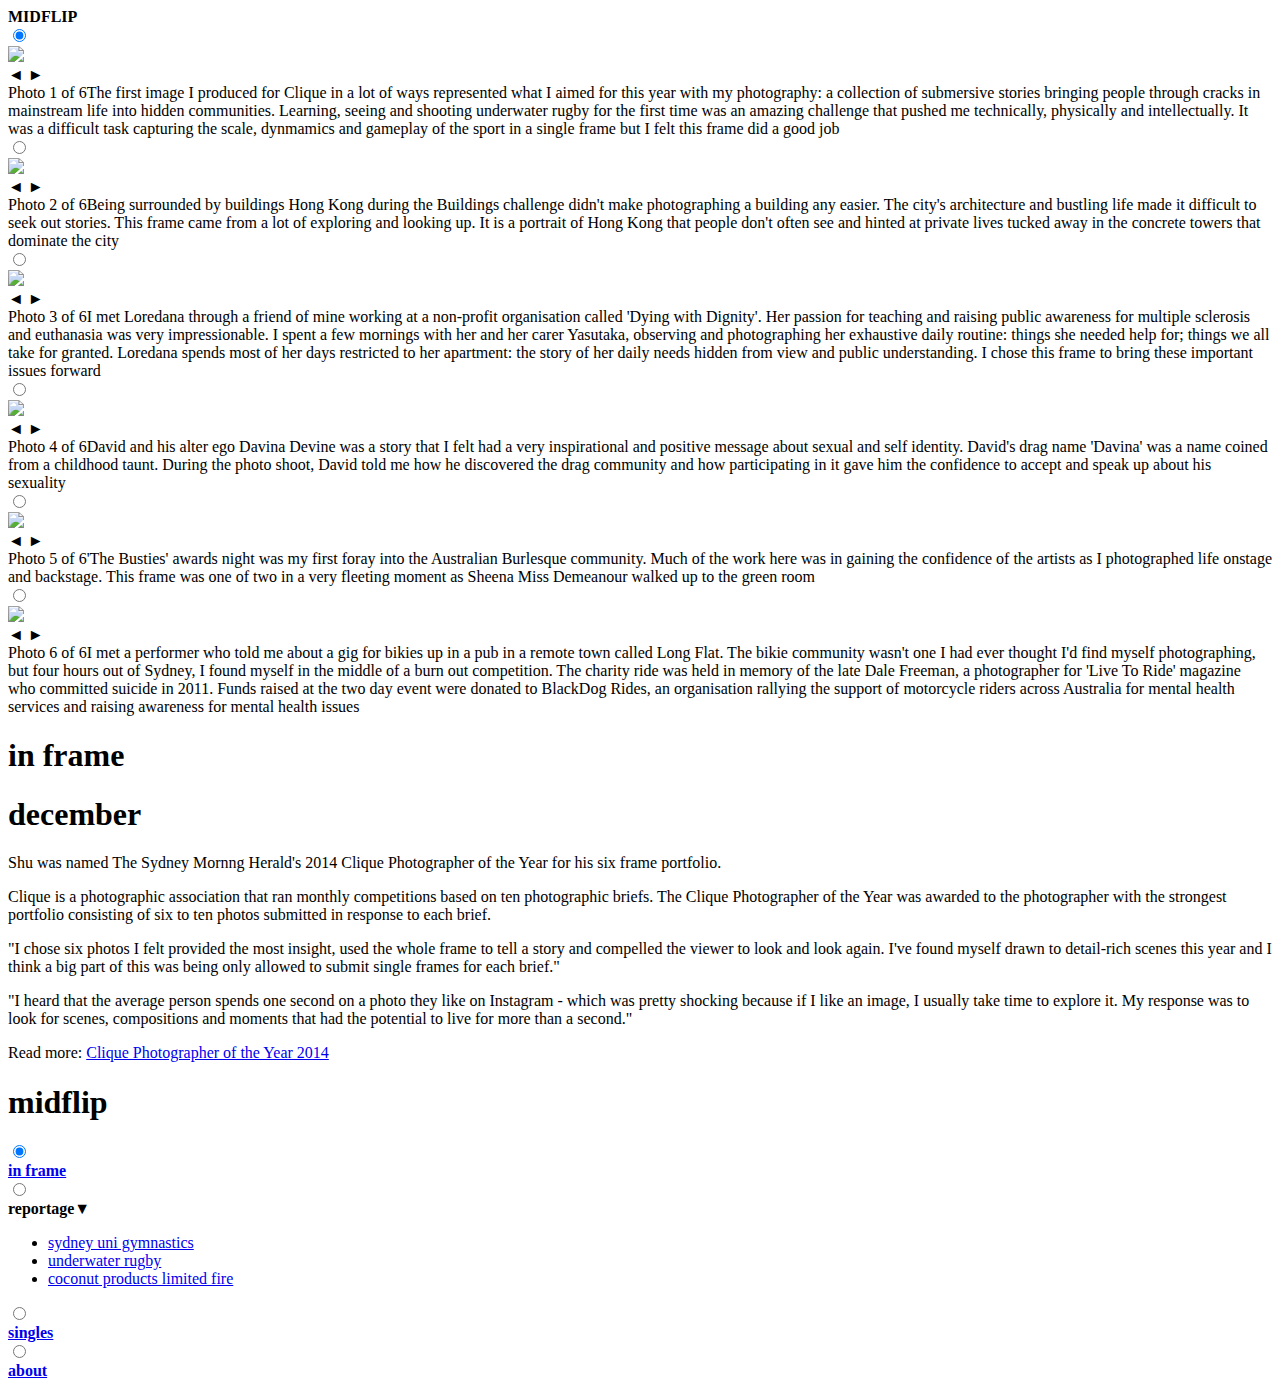
==== index.html @ ab4928be "Updated captions December" ====
<!DOCTYPE html>
<html lang="en">
  <head>
    <meta charset="utf-8">
    <meta http-equiv="X-UA-Compatible" content="IE=edge">
    <meta name="viewport" content="width=device-width, initial-scale=1">
    <meta name="description" content="A photographic portfolio of stories shot and curated by Shu Yeung">
    <meta name="keywords" content="photography, photojournalism, reportage, Shu, Shuaib, Yeung, clique, SMH, isshu, Sydney, Australia">
    <meta name="author" content="Shu Yeung">
    <title>midflip photography</title>

    <link href="css/bootstrap.min.css" rel="stylesheet">
    <link href="css/styles.min.css" rel="stylesheet">
    <link rel="shortcut icon" href="assets/ico/favicon.ico" type="image/x-icon">
    <link rel="icon" href="assets/ico/favicon.ico" type="image/x-icon">
    
    <!-- HTML5 shim and Respond.js IE8 support of HTML5 elements and media queries -->
    <!--[if lt IE 9]>
      <script src="https://oss.maxcdn.com/libs/html5shiv/3.7.0/html5shiv.js"></script>
      <script src="https://oss.maxcdn.com/libs/respond.js/1.4.2/respond.min.js"></script>
    <![endif]-->    
    <script>
      (function(i,s,o,g,r,a,m){i['GoogleAnalyticsObject']=r;i[r]=i[r]||function(){
      (i[r].q=i[r].q||[]).push(arguments)},i[r].l=1*new Date();a=s.createElement(o),
      m=s.getElementsByTagName(o)[0];a.async=1;a.src=g;m.parentNode.insertBefore(a,m)
      })(window,document,'script','//www.google-analytics.com/analytics.js','ga');

      ga('create', 'UA-39920175-2', 'midflip.com');
      ga('send', 'pageview');

    </script>
  </head>
  <body>

    <div class="header vignette-container row">
      <!--logo-->
      <div class="logo col-xs-1 col-sm-1 col-md-1 col-md-offset-1 col-lg-1 col-lg-offset-1">
        <span><strong>MIDFLIP</strong></span>
      </div>
      <!--img-1-->
      <input type="radio" name="radio-btn" id="img-1" checked />
      <div class="vignette background-black col-md-12 col-lg-12">
        <div class="slide col-xs-12 col-sm-12 col-md-10 col-md-offset-1 col-lg-10 col-lg-offset-1">
          <div class="photo background-white">
            <img class="img-responsive width-100 margin-0-auto" src="assets/inframe/inframedec-1.jpg"/>
          </div>
          <div class="nav">
            <label for="img-6" class="prev">&#9668;</label>
            <label for="img-2" class="next">&#9658;</label>
          </div>       
        </div>
        <div class="caption col-xs-12 col-sm-12 col-md-12 col-lg-12">
          <div class="caption-text col-xs-12 col-sm-12 col-md-10 col-md-offset-1 col-lg-10 col-lg-offset-1">
            <span><span class="photonum">Photo 1 of 6</span>The first image I produced for Clique in a lot of ways represented what I aimed for this year with my photography: a collection of submersive stories bringing people through cracks in mainstream life into hidden communities. Learning, seeing and shooting underwater rugby for the first time was an amazing challenge that pushed me technically, physically and intellectually. It was a difficult task capturing the scale, dynmamics and gameplay of the sport in a single frame but I felt this frame did a good job</span>
          </div>
        </div>
      </div>
      <!--img-2-->
      <input type="radio" name="radio-btn" id="img-2" />
      <div class="vignette background-black col-md-12 col-lg-12">
        <div class="slide col-xs-12 col-sm-12 col-md-10 col-md-offset-1 col-lg-10 col-lg-offset-1">
          <div class="photo background-white">
            <img class="img-responsive width-100 margin-0-auto" src="assets/inframe/inframedec-2.jpg"/>
          </div>
          <div class="nav">
            <label for="img-1" class="prev">&#9668;</label>
            <label for="img-3" class="next">&#9658;</label>
          </div>        
        </div>
        <div class="caption col-xs-12 col-sm-12 col-md-12 col-lg-12">
          <div class="caption-text col-xs-12 col-sm-12 col-md-10 col-md-offset-1 col-lg-10 col-lg-offset-1">
            <span><span class="photonum">Photo 2 of 6</span>Being surrounded by buildings Hong Kong during the Buildings challenge didn't make photographing a building any easier. The city's architecture and bustling life made it difficult to seek out stories. This frame came from a lot of exploring and looking up. It is a portrait of Hong Kong that people don't often see and hinted at private lives tucked away in the concrete towers that dominate the city</span>
          </div>
        </div>
      </div>
      <!--img-3-->
      <input type="radio" name="radio-btn" id="img-3" />
      <div class="vignette background-black col-md-12 col-lg-12">
        <div class="slide col-xs-12 col-sm-12 col-md-10 col-md-offset-1 col-lg-10 col-lg-offset-1">
          <div class="photo background-white">
            <img class="img-responsive width-100 margin-0-auto" src="assets/inframe/inframedec-3.jpg"/>
          </div>
          <div class="nav">
            <label for="img-2" class="prev">&#9668;</label>
            <label for="img-4" class="next">&#9658;</label>
          </div>        
        </div>
        <div class="caption col-xs-12 col-sm-12 col-md-12 col-lg-12">
          <div class="caption-text col-xs-12 col-sm-12 col-md-10 col-md-offset-1 col-lg-10 col-lg-offset-1">
            <span><span class="photonum">Photo 3 of 6</span>I met Loredana through a friend of mine working at a non-profit organisation called 'Dying with Dignity'. Her passion for teaching and raising public awareness for multiple sclerosis and euthanasia was  very impressionable. I spent a few mornings with her and her carer Yasutaka, observing and photographing her exhaustive daily routine: things she needed help for; things we all take for granted. Loredana spends most of her days restricted to her apartment: the story of her daily needs hidden from view and public understanding. I chose this frame to bring these important issues forward</span>
          </div>
        </div>
      </div>
      <!--img-4-->
      <input type="radio" name="radio-btn" id="img-4" />
      <div class="vignette background-black col-md-12 col-lg-12">
        <div class="slide col-xs-12 col-sm-12 col-md-10 col-md-offset-1 col-lg-10 col-lg-offset-1">
          <div class="photo background-white">
            <img class="img-responsive width-100 margin-0-auto" src="assets/inframe/inframedec-4.jpg"/>
          </div>
          <div class="nav">
            <label for="img-3" class="prev">&#9668;</label>
                <label for="img-5" class="next">&#9658;</label>
          </div>        
        </div>
        <div class="caption col-xs-12 col-sm-12 col-md-12 col-lg-12">
          <div class="caption-text col-xs-12 col-sm-12 col-md-10 col-md-offset-1 col-lg-10 col-lg-offset-1">
            <span><span class="photonum">Photo 4 of 6</span>David and his alter ego Davina Devine was a story that I felt had a very inspirational and positive message about sexual and self identity. David's drag name 'Davina' was a name coined from a childhood taunt. During the photo shoot, David told me how he discovered the drag community and how participating in it gave him the confidence to accept and speak up about his sexuality</span>
          </div>
        </div>
      </div>   
      <!--img-5-->
      <input type="radio" name="radio-btn" id="img-5" />
      <div class="vignette background-black col-md-12 col-lg-12">
        <div class="slide col-xs-12 col-sm-12 col-md-10 col-md-offset-1 col-lg-10 col-lg-offset-1">
          <div class="photo background-white">
            <img class="img-responsive width-100 margin-0-auto" src="assets/inframe/inframedec-5.jpg"/>
          </div>
          <div class="nav">
            <label for="img-4" class="prev">&#9668;</label>
                <label for="img-6" class="next">&#9658;</label>
          </div>        
        </div>
        <div class="caption col-xs-12 col-sm-12 col-md-12 col-lg-12">
          <div class="caption-text col-xs-12 col-sm-12 col-md-10 col-md-offset-1 col-lg-10 col-lg-offset-1">
            <span><span class="photonum">Photo 5 of 6</span>'The Busties' awards night was my first foray into the Australian Burlesque community. Much of the work here was in gaining the confidence of the artists as I photographed life onstage and backstage. This frame was one of two in a very fleeting moment as Sheena Miss Demeanour walked up to the green room</span>
          </div>
        </div>
      </div>
      <!--img-6-->
      <input type="radio" name="radio-btn" id="img-6" />
      <div class="vignette background-black col-md-12 col-lg-12">
        <div class="slide col-xs-12 col-sm-12 col-md-10 col-md-offset-1 col-lg-10 col-lg-offset-1">
          <div class="photo background-white">
            <img class="img-responsive width-100 margin-0-auto" src="assets/inframe/inframedec-6.jpg"/>
          </div>
          <div class="nav">
            <label for="img-5" class="prev">&#9668;</label>
                <label for="img-1" class="next">&#9658;</label>
          </div>        
        </div>
        <div class="caption col-xs-12 col-sm-12 col-md-12 col-lg-12">
          <div class="caption-text col-xs-12 col-sm-12 col-md-10 col-md-offset-1 col-lg-10 col-lg-offset-1">
            <span><span class="photonum">Photo 6 of 6</span>I met a performer who told me about a gig for bikies up in a pub in a remote town called Long Flat. The bikie community wasn't one I had ever thought I'd find myself photographing, but four hours out of Sydney, I found myself in the middle of a burn out competition. The charity ride was held in memory of the late Dale Freeman, a photographer for 'Live To Ride' magazine who committed suicide in 2011. Funds raised at the two day event were donated to BlackDog Rides, an organisation rallying the support of motorcycle riders across Australia for mental health services and raising awareness for mental health issues</span>
          </div>
        </div>
      </div>   
    </div>
    <!--body-->
    <div class="middlebit row">
      <div class="middlebit-inside col-xs-12 col-sm-12 col-md-10 col-lg-10 col-md-offset-1">
        <h1 class="inframe-h1"><strong>in frame</strong></h1>
        <h1 class="padding-left-2px"><strong>december</strong></h1>
        <p class="padding-left-2px">Shu was named The Sydney Mornng Herald's 2014 Clique Photographer of the Year for his six frame portfolio.</p>
        <p>Clique is a photographic association that ran monthly competitions based on ten photographic briefs. The Clique Photographer of the Year was awarded to the photographer with the strongest portfolio consisting of six to ten photos submitted in response to each brief.</p>
        <p>"I chose six photos I felt provided the most insight, used the whole frame to tell a story and compelled the viewer to look and look again. I've found myself drawn to detail-rich scenes this year and I think a big part of this was being only allowed to submit single frames for each brief."</p>
        <p>"I heard that the average person spends one second on a photo they like on Instagram - which was pretty shocking because if I like an image, I usually take time to explore it. My response was to look for scenes, compositions and moments that had the potential to live for more than a second."</p>
        <p>Read more: <a class="intext-link" href="http://www.smh.com.au/national/clique/clique-photographer-of-the-year-shu-yeung-and-talia-szekely-win-top-prizes-20141212-124yf5.html">Clique Photographer of the Year 2014</a></p>
      </div>
    </div>
    <!--footer-->
    <div class="footer row">
      <!--midflip-->
      <div class="col-xs-12 col-md-10 col-md-offset-1">
        <h1 class="margin-left-15px"><strong>midflip</strong></h1>
      </div>
       <!--inframe-btn-->
      <div class="navbtn col-xs-12 col-sm-12 col-md-1 col-lg-1 col-md-offset-1">
        <input id="inframe-btn" type="radio" name="nav" checked/>
        <div class="navbtn-content">
          <label for="inframe-btn" class="padding-0-03em">
            <a class="navbtn-link current" href="index.html"><strong>in frame</strong></a>
          </label>
          </div>
      </div>
      <!--singles-btn-->
      <div class="navbtn col-xs-12 col-sm-12 col-md-1 col-lg-1">
        <input id="singles-btn" type="radio" name="nav" />
          <div class="navbtn-content">
            <label for="singles-btn" class="padding-0-03em">
              <a class="navbtn-link"><strong>reportage</strong><span class="down-caret">&#9660;</span></a>
            </label>
            <ul class="dropdown">
              <li><a class="navbtn-link" href="reportagesug.html">sydney uni gymnastics</a></li>
              <li><a class="navbtn-link" href="reportageuwr.html">underwater rugby</a></li>
              <li><a class="navbtn-link" href="reportagecpl.html">coconut products limited fire</a></li>
            </ul>
          </div>      
      </div>
      <!--singles-btn-->
      <div class="navbtn col-xs-12 col-sm-12 col-md-1 col-lg-1">
        <input id="personal-btn" type="radio" name="nav" />
          <div class="navbtn-content">
            <label for="personal-btn" class="padding-0-03em">
              <a class="navbtn-link" href="singles.html"><strong>singles</strong></a>
            </label>
          </div>      
      </div>
      <!--about-btn-->
      <div class="navbtn col-xs-12 col-sm-12 col-md-1 col-lg-1">
        <input id="about-btn" type="radio" name="nav"/>
          <div class="navbtn-content">
            <label for="about-btn" class="padding-0-03em">
              <a class="navbtn-link" href="about.html"><strong>about</strong></a>
            </label>
          </div>      
      </div>      
    </div>
  </body>
</html>
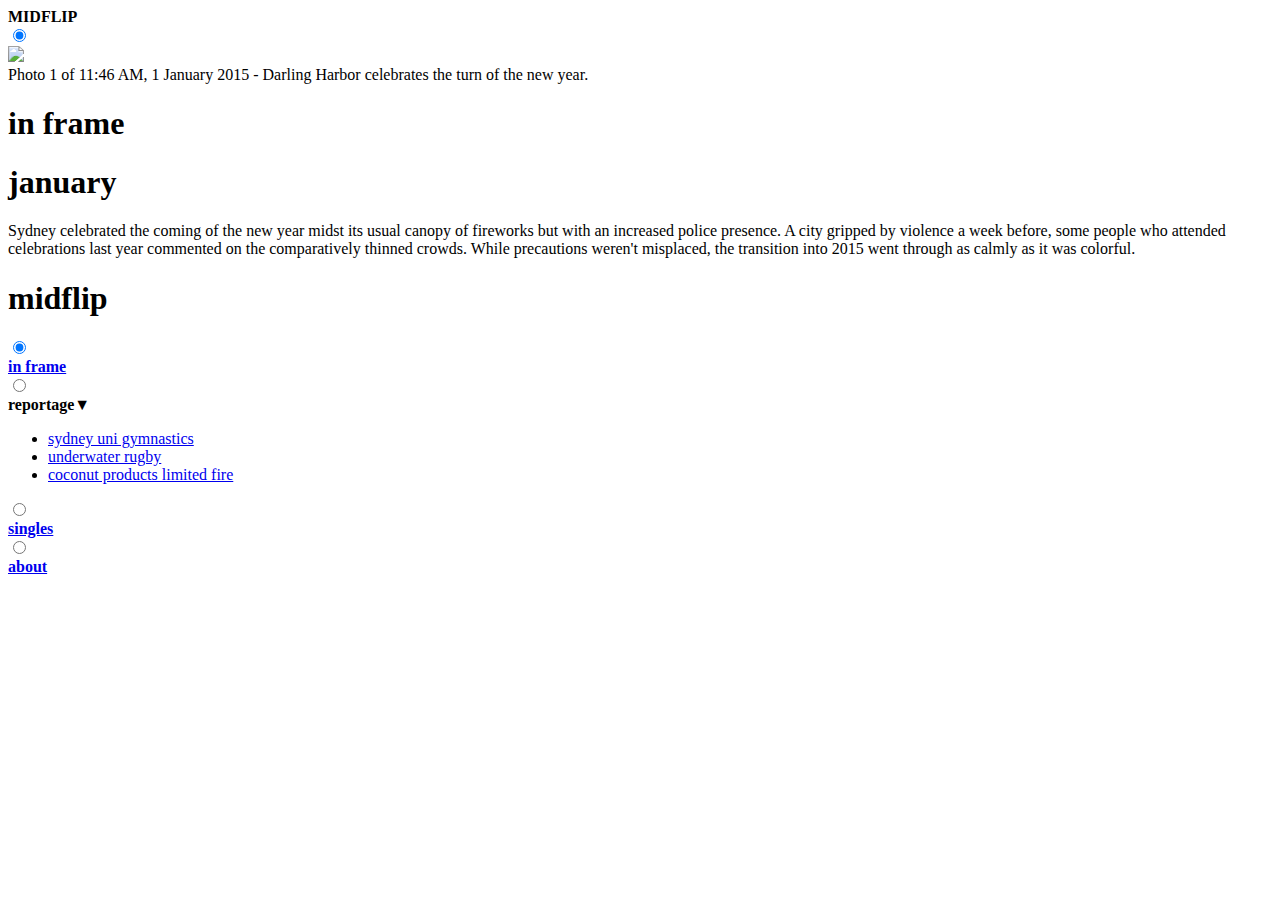
==== commit 911106ad: "Updated January 2015" ====
--- a/index.html
+++ b/index.html
@@ -42,106 +42,12 @@
       <div class="vignette background-black col-md-12 col-lg-12">
         <div class="slide col-xs-12 col-sm-12 col-md-10 col-md-offset-1 col-lg-10 col-lg-offset-1">
           <div class="photo background-white">
-            <img class="img-responsive width-100 margin-0-auto" src="assets/inframe/inframedec-1.jpg"/>
-          </div>
-          <div class="nav">
-            <label for="img-6" class="prev">&#9668;</label>
-            <label for="img-2" class="next">&#9658;</label>
-          </div>       
+            <img class="img-responsive width-100 margin-0-auto" src="assets/inframe/inframejan15-1.jpg"/>
+          </div>  
         </div>
         <div class="caption col-xs-12 col-sm-12 col-md-12 col-lg-12">
           <div class="caption-text col-xs-12 col-sm-12 col-md-10 col-md-offset-1 col-lg-10 col-lg-offset-1">
-            <span><span class="photonum">Photo 1 of 6</span>The first image I produced for Clique in a lot of ways represented what I aimed for this year with my photography: a collection of submersive stories bringing people through cracks in mainstream life into hidden communities. Learning, seeing and shooting underwater rugby for the first time was an amazing challenge that pushed me technically, physically and intellectually. It was a difficult task capturing the scale, dynmamics and gameplay of the sport in a single frame but I felt this frame did a good job</span>
-          </div>
-        </div>
-      </div>
-      <!--img-2-->
-      <input type="radio" name="radio-btn" id="img-2" />
-      <div class="vignette background-black col-md-12 col-lg-12">
-        <div class="slide col-xs-12 col-sm-12 col-md-10 col-md-offset-1 col-lg-10 col-lg-offset-1">
-          <div class="photo background-white">
-            <img class="img-responsive width-100 margin-0-auto" src="assets/inframe/inframedec-2.jpg"/>
-          </div>
-          <div class="nav">
-            <label for="img-1" class="prev">&#9668;</label>
-            <label for="img-3" class="next">&#9658;</label>
-          </div>        
-        </div>
-        <div class="caption col-xs-12 col-sm-12 col-md-12 col-lg-12">
-          <div class="caption-text col-xs-12 col-sm-12 col-md-10 col-md-offset-1 col-lg-10 col-lg-offset-1">
-            <span><span class="photonum">Photo 2 of 6</span>Being surrounded by buildings Hong Kong during the Buildings challenge didn't make photographing a building any easier. The city's architecture and bustling life made it difficult to seek out stories. This frame came from a lot of exploring and looking up. It is a portrait of Hong Kong that people don't often see and hinted at private lives tucked away in the concrete towers that dominate the city</span>
-          </div>
-        </div>
-      </div>
-      <!--img-3-->
-      <input type="radio" name="radio-btn" id="img-3" />
-      <div class="vignette background-black col-md-12 col-lg-12">
-        <div class="slide col-xs-12 col-sm-12 col-md-10 col-md-offset-1 col-lg-10 col-lg-offset-1">
-          <div class="photo background-white">
-            <img class="img-responsive width-100 margin-0-auto" src="assets/inframe/inframedec-3.jpg"/>
-          </div>
-          <div class="nav">
-            <label for="img-2" class="prev">&#9668;</label>
-            <label for="img-4" class="next">&#9658;</label>
-          </div>        
-        </div>
-        <div class="caption col-xs-12 col-sm-12 col-md-12 col-lg-12">
-          <div class="caption-text col-xs-12 col-sm-12 col-md-10 col-md-offset-1 col-lg-10 col-lg-offset-1">
-            <span><span class="photonum">Photo 3 of 6</span>I met Loredana through a friend of mine working at a non-profit organisation called 'Dying with Dignity'. Her passion for teaching and raising public awareness for multiple sclerosis and euthanasia was  very impressionable. I spent a few mornings with her and her carer Yasutaka, observing and photographing her exhaustive daily routine: things she needed help for; things we all take for granted. Loredana spends most of her days restricted to her apartment: the story of her daily needs hidden from view and public understanding. I chose this frame to bring these important issues forward</span>
-          </div>
-        </div>
-      </div>
-      <!--img-4-->
-      <input type="radio" name="radio-btn" id="img-4" />
-      <div class="vignette background-black col-md-12 col-lg-12">
-        <div class="slide col-xs-12 col-sm-12 col-md-10 col-md-offset-1 col-lg-10 col-lg-offset-1">
-          <div class="photo background-white">
-            <img class="img-responsive width-100 margin-0-auto" src="assets/inframe/inframedec-4.jpg"/>
-          </div>
-          <div class="nav">
-            <label for="img-3" class="prev">&#9668;</label>
-                <label for="img-5" class="next">&#9658;</label>
-          </div>        
-        </div>
-        <div class="caption col-xs-12 col-sm-12 col-md-12 col-lg-12">
-          <div class="caption-text col-xs-12 col-sm-12 col-md-10 col-md-offset-1 col-lg-10 col-lg-offset-1">
-            <span><span class="photonum">Photo 4 of 6</span>David and his alter ego Davina Devine was a story that I felt had a very inspirational and positive message about sexual and self identity. David's drag name 'Davina' was a name coined from a childhood taunt. During the photo shoot, David told me how he discovered the drag community and how participating in it gave him the confidence to accept and speak up about his sexuality</span>
-          </div>
-        </div>
-      </div>   
-      <!--img-5-->
-      <input type="radio" name="radio-btn" id="img-5" />
-      <div class="vignette background-black col-md-12 col-lg-12">
-        <div class="slide col-xs-12 col-sm-12 col-md-10 col-md-offset-1 col-lg-10 col-lg-offset-1">
-          <div class="photo background-white">
-            <img class="img-responsive width-100 margin-0-auto" src="assets/inframe/inframedec-5.jpg"/>
-          </div>
-          <div class="nav">
-            <label for="img-4" class="prev">&#9668;</label>
-                <label for="img-6" class="next">&#9658;</label>
-          </div>        
-        </div>
-        <div class="caption col-xs-12 col-sm-12 col-md-12 col-lg-12">
-          <div class="caption-text col-xs-12 col-sm-12 col-md-10 col-md-offset-1 col-lg-10 col-lg-offset-1">
-            <span><span class="photonum">Photo 5 of 6</span>'The Busties' awards night was my first foray into the Australian Burlesque community. Much of the work here was in gaining the confidence of the artists as I photographed life onstage and backstage. This frame was one of two in a very fleeting moment as Sheena Miss Demeanour walked up to the green room</span>
-          </div>
-        </div>
-      </div>
-      <!--img-6-->
-      <input type="radio" name="radio-btn" id="img-6" />
-      <div class="vignette background-black col-md-12 col-lg-12">
-        <div class="slide col-xs-12 col-sm-12 col-md-10 col-md-offset-1 col-lg-10 col-lg-offset-1">
-          <div class="photo background-white">
-            <img class="img-responsive width-100 margin-0-auto" src="assets/inframe/inframedec-6.jpg"/>
-          </div>
-          <div class="nav">
-            <label for="img-5" class="prev">&#9668;</label>
-                <label for="img-1" class="next">&#9658;</label>
-          </div>        
-        </div>
-        <div class="caption col-xs-12 col-sm-12 col-md-12 col-lg-12">
-          <div class="caption-text col-xs-12 col-sm-12 col-md-10 col-md-offset-1 col-lg-10 col-lg-offset-1">
-            <span><span class="photonum">Photo 6 of 6</span>I met a performer who told me about a gig for bikies up in a pub in a remote town called Long Flat. The bikie community wasn't one I had ever thought I'd find myself photographing, but four hours out of Sydney, I found myself in the middle of a burn out competition. The charity ride was held in memory of the late Dale Freeman, a photographer for 'Live To Ride' magazine who committed suicide in 2011. Funds raised at the two day event were donated to BlackDog Rides, an organisation rallying the support of motorcycle riders across Australia for mental health services and raising awareness for mental health issues</span>
+            <span><span class="photonum">Photo 1 of 1</span>1:46 AM, 1 January 2015 - Darling Harbor celebrates the turn of the new year.</span>
           </div>
         </div>
       </div>   
@@ -150,12 +56,8 @@
     <div class="middlebit row">
       <div class="middlebit-inside col-xs-12 col-sm-12 col-md-10 col-lg-10 col-md-offset-1">
         <h1 class="inframe-h1"><strong>in frame</strong></h1>
-        <h1 class="padding-left-2px"><strong>december</strong></h1>
-        <p class="padding-left-2px">Shu was named The Sydney Mornng Herald's 2014 Clique Photographer of the Year for his six frame portfolio.</p>
-        <p>Clique is a photographic association that ran monthly competitions based on ten photographic briefs. The Clique Photographer of the Year was awarded to the photographer with the strongest portfolio consisting of six to ten photos submitted in response to each brief.</p>
-        <p>"I chose six photos I felt provided the most insight, used the whole frame to tell a story and compelled the viewer to look and look again. I've found myself drawn to detail-rich scenes this year and I think a big part of this was being only allowed to submit single frames for each brief."</p>
-        <p>"I heard that the average person spends one second on a photo they like on Instagram - which was pretty shocking because if I like an image, I usually take time to explore it. My response was to look for scenes, compositions and moments that had the potential to live for more than a second."</p>
-        <p>Read more: <a class="intext-link" href="http://www.smh.com.au/national/clique/clique-photographer-of-the-year-shu-yeung-and-talia-szekely-win-top-prizes-20141212-124yf5.html">Clique Photographer of the Year 2014</a></p>
+        <h1 class="padding-left-2px"><strong>january</strong></h1>
+        <p class="padding-left-2px">Sydney celebrated the coming of the new year midst its usual canopy of fireworks but with an increased police presence. A city gripped by violence a week before, some people who attended celebrations last year commented on the comparatively thinned crowds. While precautions weren't misplaced, the transition into 2015 went through as calmly as it was colorful.</p>
       </div>
     </div>
     <!--footer-->
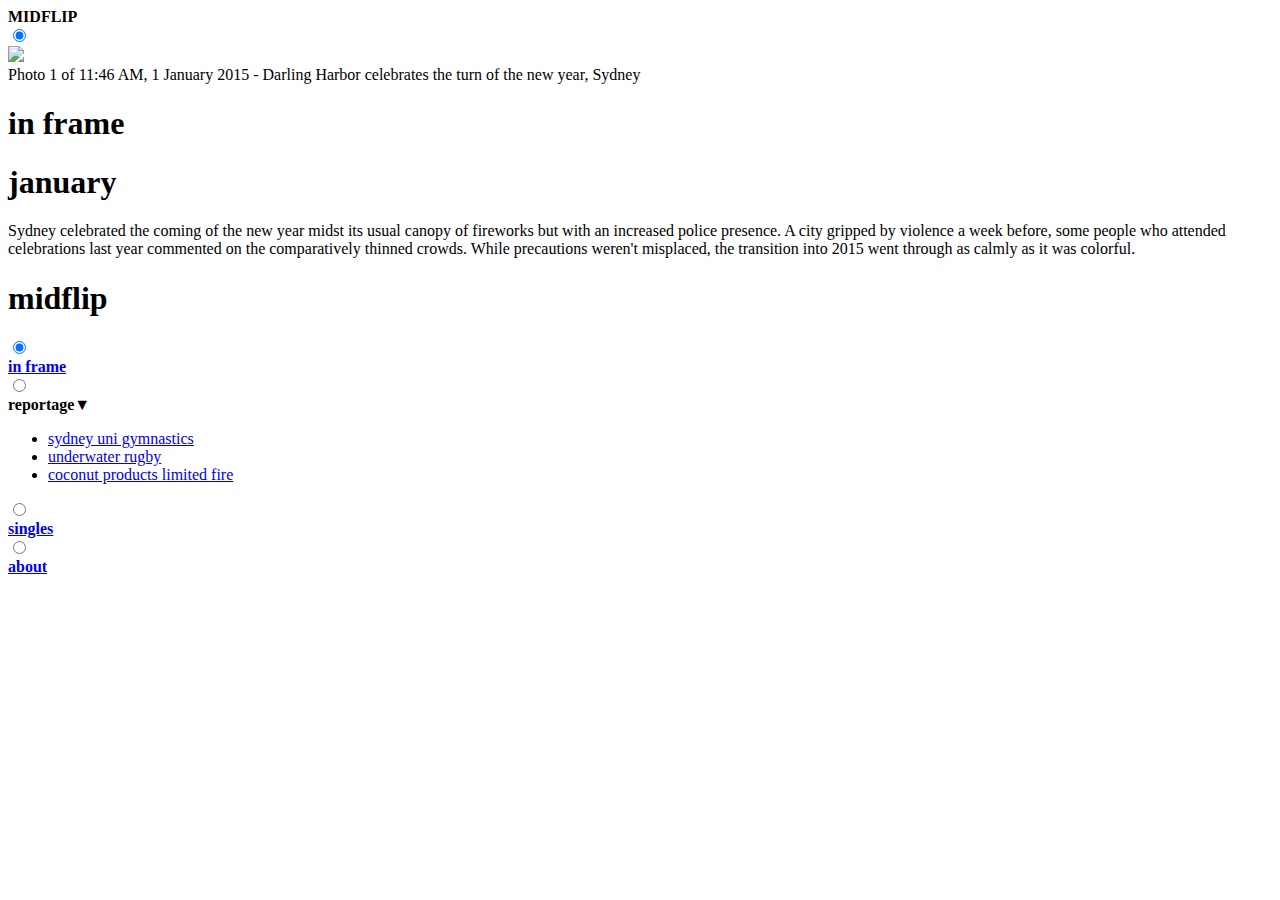
==== commit fbe4bf0b: "Updated January 2015 - Caption edited" ====
--- a/index.html
+++ b/index.html
@@ -47,7 +47,7 @@
         </div>
         <div class="caption col-xs-12 col-sm-12 col-md-12 col-lg-12">
           <div class="caption-text col-xs-12 col-sm-12 col-md-10 col-md-offset-1 col-lg-10 col-lg-offset-1">
-            <span><span class="photonum">Photo 1 of 1</span>1:46 AM, 1 January 2015 - Darling Harbor celebrates the turn of the new year.</span>
+            <span><span class="photonum">Photo 1 of 1</span>1:46 AM, 1 January 2015 - Darling Harbor celebrates the turn of the new year, Sydney</span>
           </div>
         </div>
       </div>   
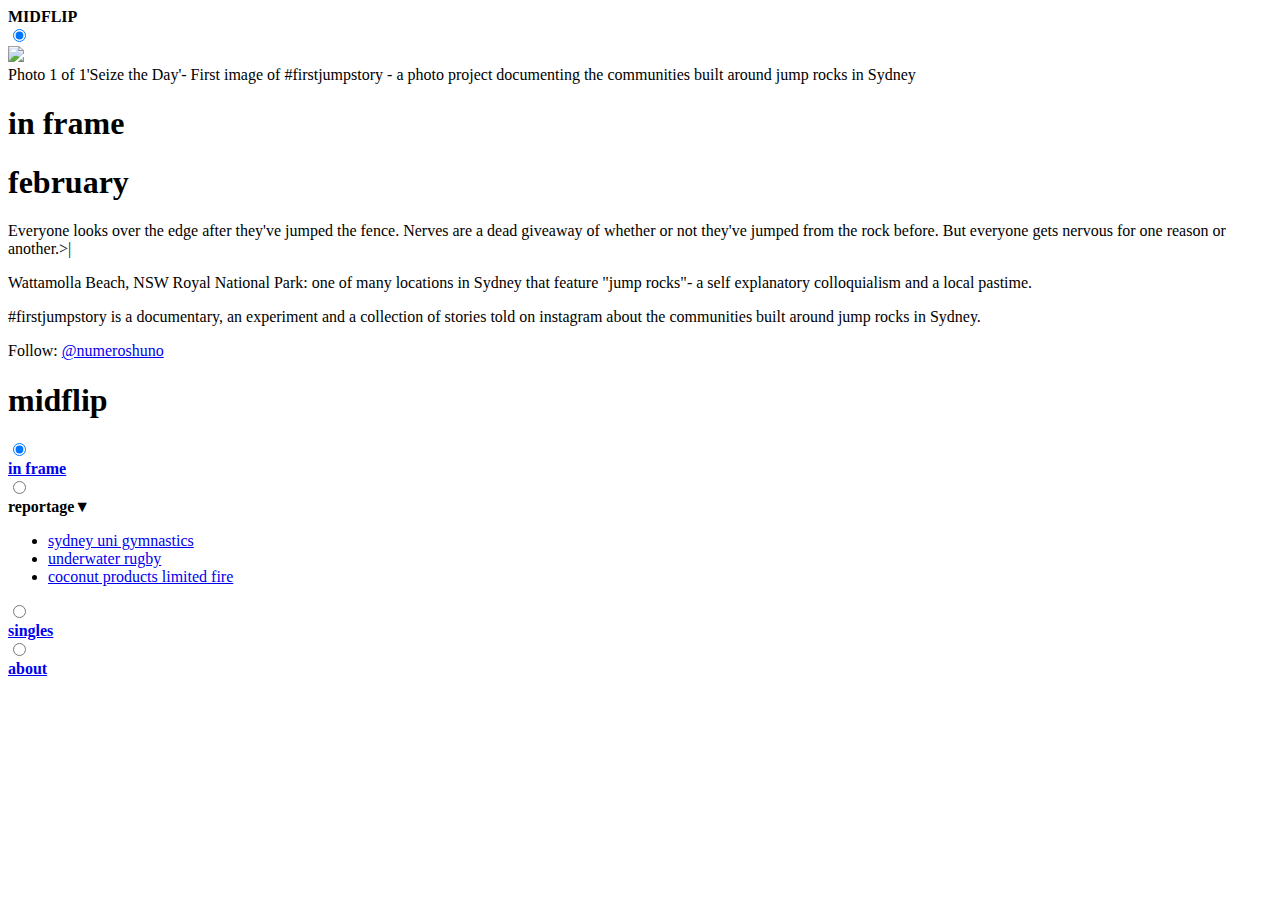
==== commit 9c450b14: "Updated for February" ====
--- a/index.html
+++ b/index.html
@@ -42,12 +42,12 @@
       <div class="vignette background-black col-md-12 col-lg-12">
         <div class="slide col-xs-12 col-sm-12 col-md-10 col-md-offset-1 col-lg-10 col-lg-offset-1">
           <div class="photo background-white">
-            <img class="img-responsive width-100 margin-0-auto" src="assets/inframe/inframejan15-1.jpg"/>
+            <img class="img-responsive width-100 margin-0-auto" src="assets/inframe/inframefeb15-1.jpg"/>
           </div>  
         </div>
         <div class="caption col-xs-12 col-sm-12 col-md-12 col-lg-12">
           <div class="caption-text col-xs-12 col-sm-12 col-md-10 col-md-offset-1 col-lg-10 col-lg-offset-1">
-            <span><span class="photonum">Photo 1 of 1</span>1:46 AM, 1 January 2015 - Darling Harbor celebrates the turn of the new year, Sydney</span>
+            <span><span class="photonum">Photo 1 of 1</span>'Seize the Day'- First image of &#35;firstjumpstory - a photo project documenting the communities built around jump rocks in Sydney</span>
           </div>
         </div>
       </div>   
@@ -56,8 +56,11 @@
     <div class="middlebit row">
       <div class="middlebit-inside col-xs-12 col-sm-12 col-md-10 col-lg-10 col-md-offset-1">
         <h1 class="inframe-h1"><strong>in frame</strong></h1>
-        <h1 class="padding-left-2px"><strong>january</strong></h1>
-        <p class="padding-left-2px">Sydney celebrated the coming of the new year midst its usual canopy of fireworks but with an increased police presence. A city gripped by violence a week before, some people who attended celebrations last year commented on the comparatively thinned crowds. While precautions weren't misplaced, the transition into 2015 went through as calmly as it was colorful.</p>
+        <h1 class="padding-left-2px"><strong>february</strong></h1>
+        <p class="padding-left-2px">Everyone looks over the edge after they've jumped the fence. Nerves are a dead giveaway of whether or not they've jumped from the rock before. But everyone gets nervous for one reason or another.>|</p>
+        <p class="padding-left-2px">Wattamolla Beach, NSW Royal National Park: one of many locations in Sydney that feature "jump rocks"- a self explanatory colloquialism and a local pastime.</p>
+        <p class="padding-left-2px">&#35;firstjumpstory is a documentary, an experiment and a collection of stories told on instagram about the communities built around jump rocks in Sydney.</p>
+        <p class="padding-left-2px">Follow: <a class="intext-link" href="http://www.instagram.com/numeroshuno">&#64;numeroshuno</a></p>
       </div>
     </div>
     <!--footer-->
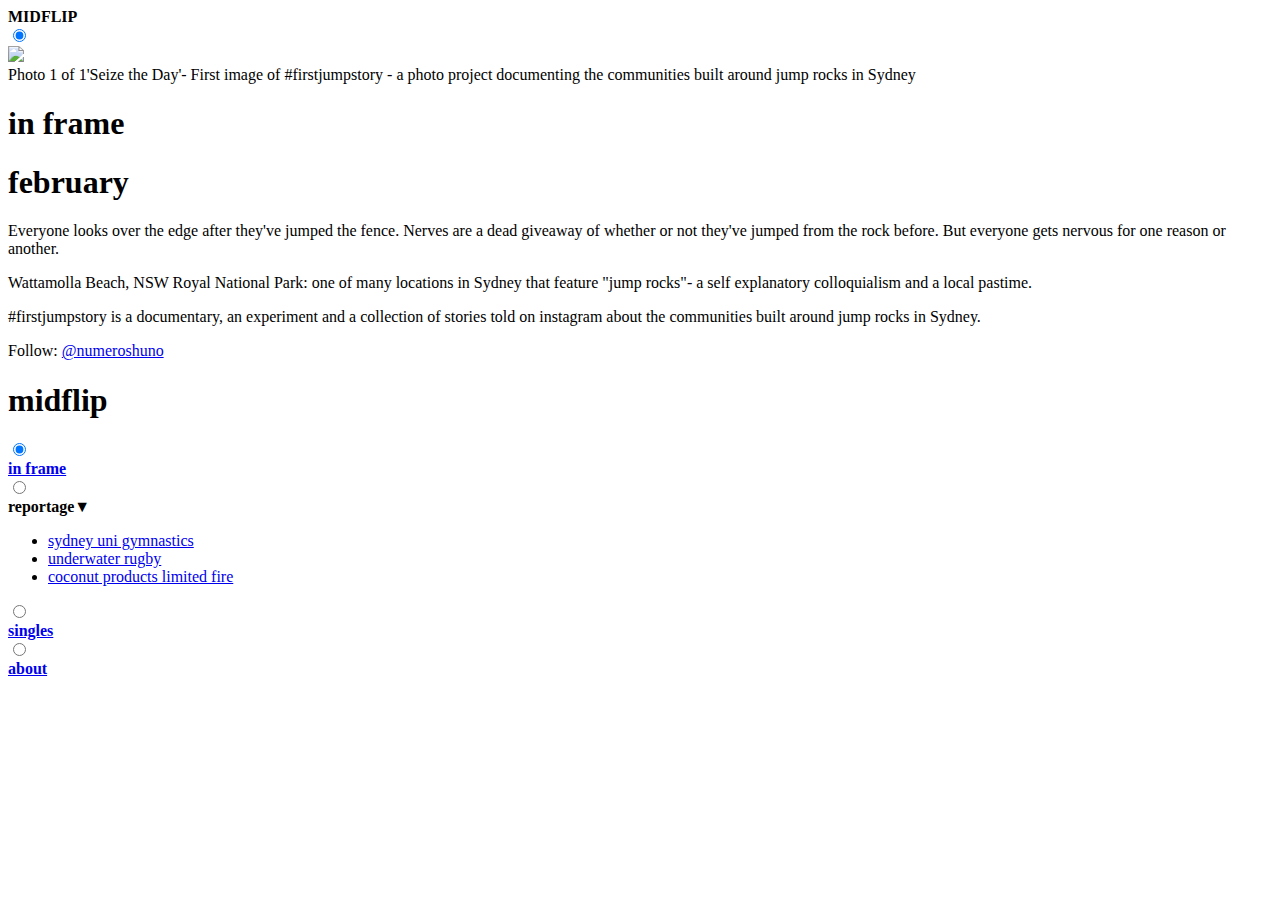
==== commit e3b5ac45: "Updated for February - edit typo" ====
--- a/index.html
+++ b/index.html
@@ -57,7 +57,7 @@
       <div class="middlebit-inside col-xs-12 col-sm-12 col-md-10 col-lg-10 col-md-offset-1">
         <h1 class="inframe-h1"><strong>in frame</strong></h1>
         <h1 class="padding-left-2px"><strong>february</strong></h1>
-        <p class="padding-left-2px">Everyone looks over the edge after they've jumped the fence. Nerves are a dead giveaway of whether or not they've jumped from the rock before. But everyone gets nervous for one reason or another.>|</p>
+        <p class="padding-left-2px">Everyone looks over the edge after they've jumped the fence. Nerves are a dead giveaway of whether or not they've jumped from the rock before. But everyone gets nervous for one reason or another.</p>
         <p class="padding-left-2px">Wattamolla Beach, NSW Royal National Park: one of many locations in Sydney that feature "jump rocks"- a self explanatory colloquialism and a local pastime.</p>
         <p class="padding-left-2px">&#35;firstjumpstory is a documentary, an experiment and a collection of stories told on instagram about the communities built around jump rocks in Sydney.</p>
         <p class="padding-left-2px">Follow: <a class="intext-link" href="http://www.instagram.com/numeroshuno">&#64;numeroshuno</a></p>
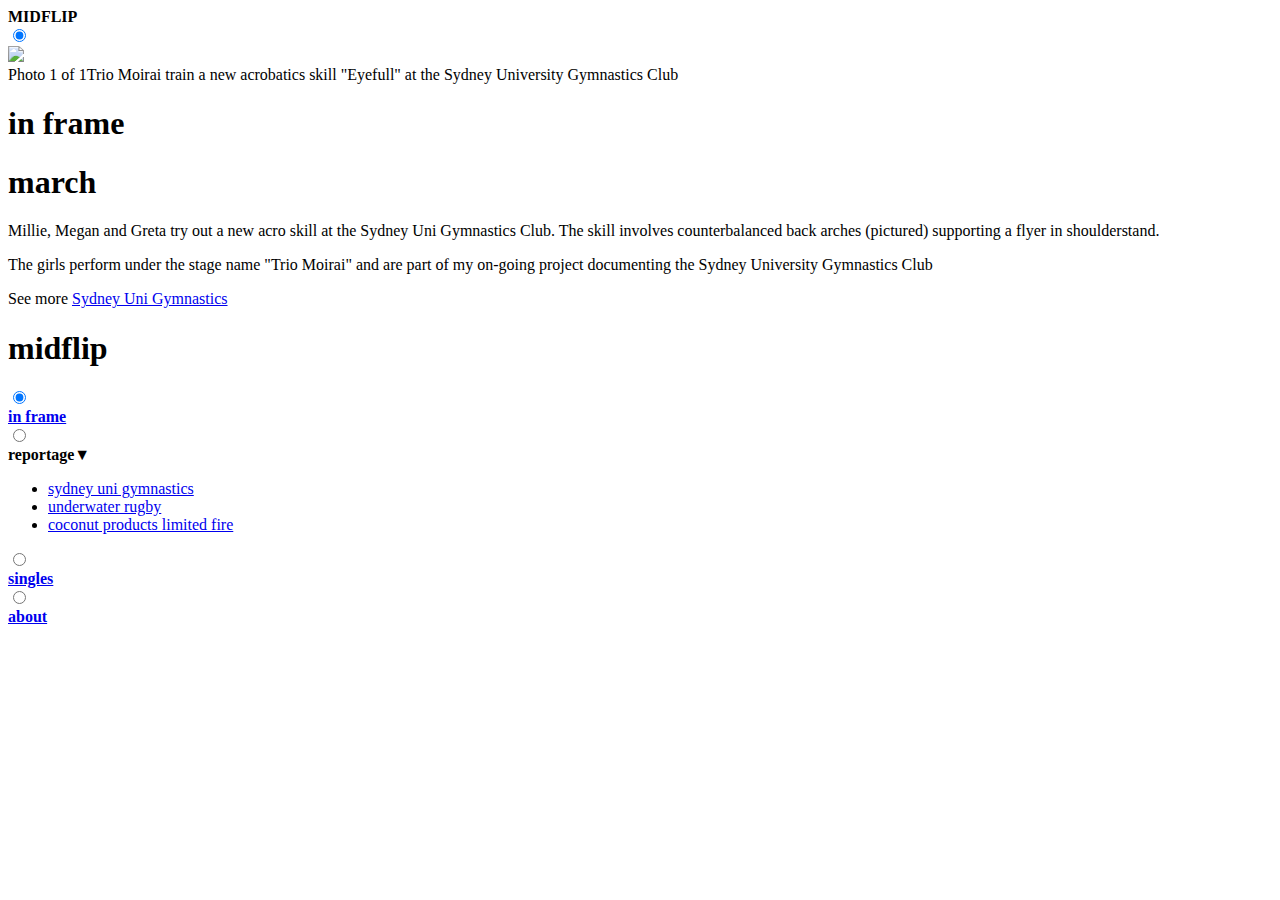
==== commit a0ed7748: "Updated for March" ====
--- a/index.html
+++ b/index.html
@@ -42,12 +42,12 @@
       <div class="vignette background-black col-md-12 col-lg-12">
         <div class="slide col-xs-12 col-sm-12 col-md-10 col-md-offset-1 col-lg-10 col-lg-offset-1">
           <div class="photo background-white">
-            <img class="img-responsive width-100 margin-0-auto" src="assets/inframe/inframefeb15-1.jpg"/>
+            <img class="img-responsive width-100 margin-0-auto" src="assets/inframe/inframemar15-1.jpg"/>
           </div>  
         </div>
         <div class="caption col-xs-12 col-sm-12 col-md-12 col-lg-12">
           <div class="caption-text col-xs-12 col-sm-12 col-md-10 col-md-offset-1 col-lg-10 col-lg-offset-1">
-            <span><span class="photonum">Photo 1 of 1</span>'Seize the Day'- First image of &#35;firstjumpstory - a photo project documenting the communities built around jump rocks in Sydney</span>
+            <span><span class="photonum">Photo 1 of 1</span>Trio Moirai train a new acrobatics skill "Eyefull" at the Sydney University Gymnastics Club</span>
           </div>
         </div>
       </div>   
@@ -56,11 +56,10 @@
     <div class="middlebit row">
       <div class="middlebit-inside col-xs-12 col-sm-12 col-md-10 col-lg-10 col-md-offset-1">
         <h1 class="inframe-h1"><strong>in frame</strong></h1>
-        <h1 class="padding-left-2px"><strong>february</strong></h1>
-        <p class="padding-left-2px">Everyone looks over the edge after they've jumped the fence. Nerves are a dead giveaway of whether or not they've jumped from the rock before. But everyone gets nervous for one reason or another.</p>
-        <p class="padding-left-2px">Wattamolla Beach, NSW Royal National Park: one of many locations in Sydney that feature "jump rocks"- a self explanatory colloquialism and a local pastime.</p>
-        <p class="padding-left-2px">&#35;firstjumpstory is a documentary, an experiment and a collection of stories told on instagram about the communities built around jump rocks in Sydney.</p>
-        <p class="padding-left-2px">Follow: <a class="intext-link" href="http://www.instagram.com/numeroshuno">&#64;numeroshuno</a></p>
+        <h1 class="padding-left-2px"><strong>march</strong></h1>
+        <p class="padding-left-2px">Millie, Megan and Greta try out a new acro skill at the Sydney Uni Gymnastics Club. The skill involves counterbalanced back arches (pictured) supporting a flyer in shoulderstand.</p>
+        <p class="padding-left-2px">The girls perform under the stage name "Trio Moirai" and are part of my on-going project documenting the Sydney University Gymnastics Club</p>
+        <p class="padding-left-2px">See more <a class="intext-link" href="reportagesug.html">Sydney Uni Gymnastics</a></p>
       </div>
     </div>
     <!--footer-->
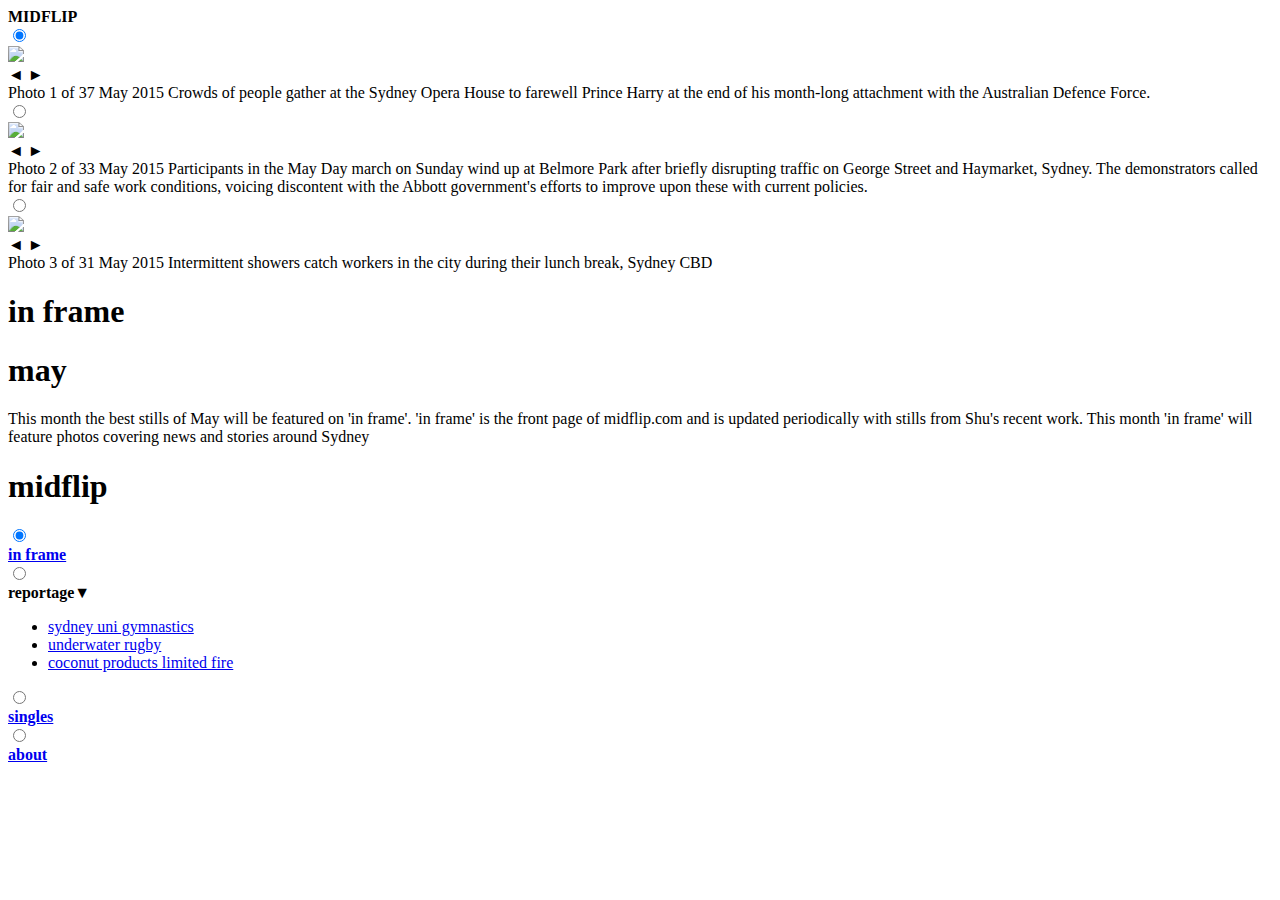
==== commit ccb28c29: "Updated for May" ====
--- a/index.html
+++ b/index.html
@@ -42,24 +42,63 @@
       <div class="vignette background-black col-md-12 col-lg-12">
         <div class="slide col-xs-12 col-sm-12 col-md-10 col-md-offset-1 col-lg-10 col-lg-offset-1">
           <div class="photo background-white">
-            <img class="img-responsive width-100 margin-0-auto" src="assets/inframe/inframemar15-1.jpg"/>
-          </div>  
+            <img class="img-responsive width-100 margin-0-auto" src="assets/inframe/inframemay15-1.jpg"/>
+          </div>
+          <div class="nav">
+            <label for="img-3" class="prev">&#9668;</label>
+            <label for="img-2" class="next">&#9658;</label>
+          </div>        
         </div>
         <div class="caption col-xs-12 col-sm-12 col-md-12 col-lg-12">
           <div class="caption-text col-xs-12 col-sm-12 col-md-10 col-md-offset-1 col-lg-10 col-lg-offset-1">
-            <span><span class="photonum">Photo 1 of 1</span>Trio Moirai train a new acrobatics skill "Eyefull" at the Sydney University Gymnastics Club</span>
+            <span><span class="photonum">Photo 1 of 3</span>7 May 2015 Crowds of people gather at the Sydney Opera House to farewell Prince Harry at the end of his month-long attachment with the Australian Defence Force.</span>
+          </div>
+        </div>
+      </div>
+      <!--img-2-->
+      <input type="radio" name="radio-btn" id="img-2" />
+      <div class="vignette background-black col-md-12 col-lg-12">
+        <div class="slide col-xs-12 col-sm-12 col-md-10 col-md-offset-1 col-lg-10 col-lg-offset-1">
+          <div class="photo background-white">
+            <img class="img-responsive width-100 margin-0-auto" src="assets/inframe/inframemay15-2.jpg"/>
+          </div>
+          <div class="nav">
+            <label for="img-1" class="prev">&#9668;</label>
+            <label for="img-3" class="next">&#9658;</label>
+          </div>        
+        </div>
+        <div class="caption col-xs-12 col-sm-12 col-md-12 col-lg-12">
+          <div class="caption-text col-xs-12 col-sm-12 col-md-10 col-md-offset-1 col-lg-10 col-lg-offset-1">
+            <span><span class="photonum">Photo 2 of 3</span>3 May 2015 Participants in the May Day march on Sunday wind up at Belmore Park after briefly disrupting traffic on George Street and Haymarket, Sydney. The demonstrators called for fair and safe work conditions, voicing discontent with the Abbott government's efforts to improve upon these with current policies.</span>
+          </div>
+        </div>
+      </div>
+      <!--img-3-->
+      <input type="radio" name="radio-btn" id="img-3" />
+      <div class="vignette background-black col-md-12 col-lg-12">
+        <div class="slide col-xs-12 col-sm-12 col-md-10 col-md-offset-1 col-lg-10 col-lg-offset-1">
+          <div class="photo background-white">
+            <img class="img-responsive width-100 margin-0-auto" src="assets/inframe/inframemay15-3.jpg"/>
+          </div>
+          <div class="nav">
+            <label for="img-2" class="prev">&#9668;</label>
+            <label for="img-1" class="next">&#9658;</label>
+          </div>        
+        </div>
+        <div class="caption col-xs-12 col-sm-12 col-md-12 col-lg-12">
+          <div class="caption-text col-xs-12 col-sm-12 col-md-10 col-md-offset-1 col-lg-10 col-lg-offset-1">
+            <span><span class="photonum">Photo 3 of 3</span>1 May 2015 Intermittent showers catch workers in the city during their lunch break, Sydney CBD</span>
           </div>
         </div>
       </div>   
+    </div>  
     </div>
     <!--body-->
     <div class="middlebit row">
       <div class="middlebit-inside col-xs-12 col-sm-12 col-md-10 col-lg-10 col-md-offset-1">
         <h1 class="inframe-h1"><strong>in frame</strong></h1>
-        <h1 class="padding-left-2px"><strong>march</strong></h1>
-        <p class="padding-left-2px">Millie, Megan and Greta try out a new acro skill at the Sydney Uni Gymnastics Club. The skill involves counterbalanced back arches (pictured) supporting a flyer in shoulderstand.</p>
-        <p class="padding-left-2px">The girls perform under the stage name "Trio Moirai" and are part of my on-going project documenting the Sydney University Gymnastics Club</p>
-        <p class="padding-left-2px">See more <a class="intext-link" href="reportagesug.html">Sydney Uni Gymnastics</a></p>
+        <h1 class="padding-left-2px"><strong>may</strong></h1>
+        <p class="padding-left-2px">This month the best stills of May will be featured on 'in frame'. 'in frame' is the front page of midflip.com and is updated periodically with stills from Shu's recent work. This month 'in frame' will feature photos covering news and stories around Sydney</p>
       </div>
     </div>
     <!--footer-->
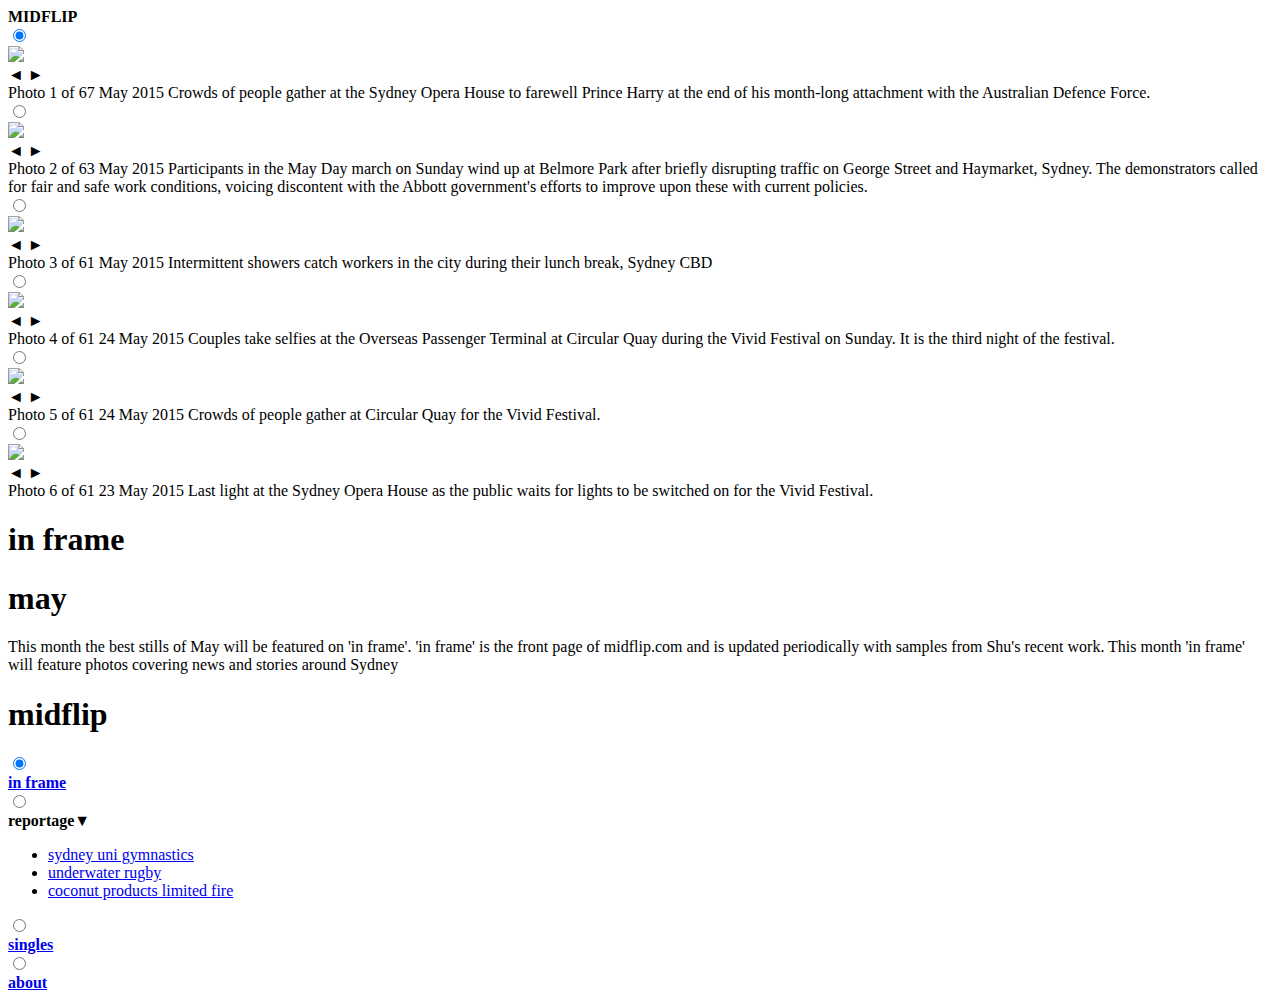
==== commit 6fc5409b: "Updated for May 25" ====
--- a/index.html
+++ b/index.html
@@ -45,13 +45,13 @@
             <img class="img-responsive width-100 margin-0-auto" src="assets/inframe/inframemay15-1.jpg"/>
           </div>
           <div class="nav">
-            <label for="img-3" class="prev">&#9668;</label>
+            <label for="img-6" class="prev">&#9668;</label>
             <label for="img-2" class="next">&#9658;</label>
           </div>        
         </div>
         <div class="caption col-xs-12 col-sm-12 col-md-12 col-lg-12">
           <div class="caption-text col-xs-12 col-sm-12 col-md-10 col-md-offset-1 col-lg-10 col-lg-offset-1">
-            <span><span class="photonum">Photo 1 of 3</span>7 May 2015 Crowds of people gather at the Sydney Opera House to farewell Prince Harry at the end of his month-long attachment with the Australian Defence Force.</span>
+            <span><span class="photonum">Photo 1 of 6</span>7 May 2015 Crowds of people gather at the Sydney Opera House to farewell Prince Harry at the end of his month-long attachment with the Australian Defence Force.</span>
           </div>
         </div>
       </div>
@@ -69,7 +69,7 @@
         </div>
         <div class="caption col-xs-12 col-sm-12 col-md-12 col-lg-12">
           <div class="caption-text col-xs-12 col-sm-12 col-md-10 col-md-offset-1 col-lg-10 col-lg-offset-1">
-            <span><span class="photonum">Photo 2 of 3</span>3 May 2015 Participants in the May Day march on Sunday wind up at Belmore Park after briefly disrupting traffic on George Street and Haymarket, Sydney. The demonstrators called for fair and safe work conditions, voicing discontent with the Abbott government's efforts to improve upon these with current policies.</span>
+            <span><span class="photonum">Photo 2 of 6</span>3 May 2015 Participants in the May Day march on Sunday wind up at Belmore Park after briefly disrupting traffic on George Street and Haymarket, Sydney. The demonstrators called for fair and safe work conditions, voicing discontent with the Abbott government's efforts to improve upon these with current policies.</span>
           </div>
         </div>
       </div>
@@ -82,12 +82,66 @@
           </div>
           <div class="nav">
             <label for="img-2" class="prev">&#9668;</label>
+            <label for="img-4" class="next">&#9658;</label>
+          </div>        
+        </div>
+        <div class="caption col-xs-12 col-sm-12 col-md-12 col-lg-12">
+          <div class="caption-text col-xs-12 col-sm-12 col-md-10 col-md-offset-1 col-lg-10 col-lg-offset-1">
+            <span><span class="photonum">Photo 3 of 6</span>1 May 2015 Intermittent showers catch workers in the city during their lunch break, Sydney CBD</span>
+          </div>
+        </div>
+      </div>
+      <!--img-4-->
+      <input type="radio" name="radio-btn" id="img-4" />
+      <div class="vignette background-black col-md-12 col-lg-12">
+        <div class="slide col-xs-12 col-sm-12 col-md-10 col-md-offset-1 col-lg-10 col-lg-offset-1">
+          <div class="photo background-white">
+            <img class="img-responsive width-100 margin-0-auto" src="assets/inframe/inframemay15-4.jpg"/>
+          </div>
+          <div class="nav">
+            <label for="img-3" class="prev">&#9668;</label>
+            <label for="img-5" class="next">&#9658;</label>
+          </div>        
+        </div>
+        <div class="caption col-xs-12 col-sm-12 col-md-12 col-lg-12">
+          <div class="caption-text col-xs-12 col-sm-12 col-md-10 col-md-offset-1 col-lg-10 col-lg-offset-1">
+            <span><span class="photonum">Photo 4 of 6</span>1 24 May 2015 Couples take selfies at the Overseas Passenger Terminal at Circular Quay during the Vivid Festival on Sunday. It is the third night of the festival.</span>
+          </div>
+        </div>
+      </div>
+      <!--img-5-->
+      <input type="radio" name="radio-btn" id="img-5" />
+      <div class="vignette background-black col-md-12 col-lg-12">
+        <div class="slide col-xs-12 col-sm-12 col-md-10 col-md-offset-1 col-lg-10 col-lg-offset-1">
+          <div class="photo background-white">
+            <img class="img-responsive width-100 margin-0-auto" src="assets/inframe/inframemay15-5.jpeg"/>
+          </div>
+          <div class="nav">
+            <label for="img-4" class="prev">&#9668;</label>
+            <label for="img-6" class="next">&#9658;</label>
+          </div>        
+        </div>
+        <div class="caption col-xs-12 col-sm-12 col-md-12 col-lg-12">
+          <div class="caption-text col-xs-12 col-sm-12 col-md-10 col-md-offset-1 col-lg-10 col-lg-offset-1">
+            <span><span class="photonum">Photo 5 of 6</span>1 24 May 2015 Crowds of people gather at Circular Quay for the Vivid Festival.</span>
+          </div>
+        </div>
+      </div>
+      <!--img-6-->
+      <input type="radio" name="radio-btn" id="img-6" />
+      <div class="vignette background-black col-md-12 col-lg-12">
+        <div class="slide col-xs-12 col-sm-12 col-md-10 col-md-offset-1 col-lg-10 col-lg-offset-1">
+          <div class="photo background-white">
+            <img class="img-responsive width-100 margin-0-auto" src="assets/inframe/inframemay15-6.jpeg"/>
+          </div>
+          <div class="nav">
+            <label for="img-5" class="prev">&#9668;</label>
             <label for="img-1" class="next">&#9658;</label>
           </div>        
         </div>
         <div class="caption col-xs-12 col-sm-12 col-md-12 col-lg-12">
           <div class="caption-text col-xs-12 col-sm-12 col-md-10 col-md-offset-1 col-lg-10 col-lg-offset-1">
-            <span><span class="photonum">Photo 3 of 3</span>1 May 2015 Intermittent showers catch workers in the city during their lunch break, Sydney CBD</span>
+            <span><span class="photonum">Photo 6 of 6</span>1 23 May 2015 Last light at the Sydney Opera House as the public waits for lights to be switched on for the Vivid Festival.</span>
           </div>
         </div>
       </div>   
@@ -98,7 +152,7 @@
       <div class="middlebit-inside col-xs-12 col-sm-12 col-md-10 col-lg-10 col-md-offset-1">
         <h1 class="inframe-h1"><strong>in frame</strong></h1>
         <h1 class="padding-left-2px"><strong>may</strong></h1>
-        <p class="padding-left-2px">This month the best stills of May will be featured on 'in frame'. 'in frame' is the front page of midflip.com and is updated periodically with stills from Shu's recent work. This month 'in frame' will feature photos covering news and stories around Sydney</p>
+        <p class="padding-left-2px">This month the best stills of May will be featured on 'in frame'. 'in frame' is the front page of midflip.com and is updated periodically with samples from Shu's recent work. This month 'in frame' will feature photos covering news and stories around Sydney</p>
       </div>
     </div>
     <!--footer-->
